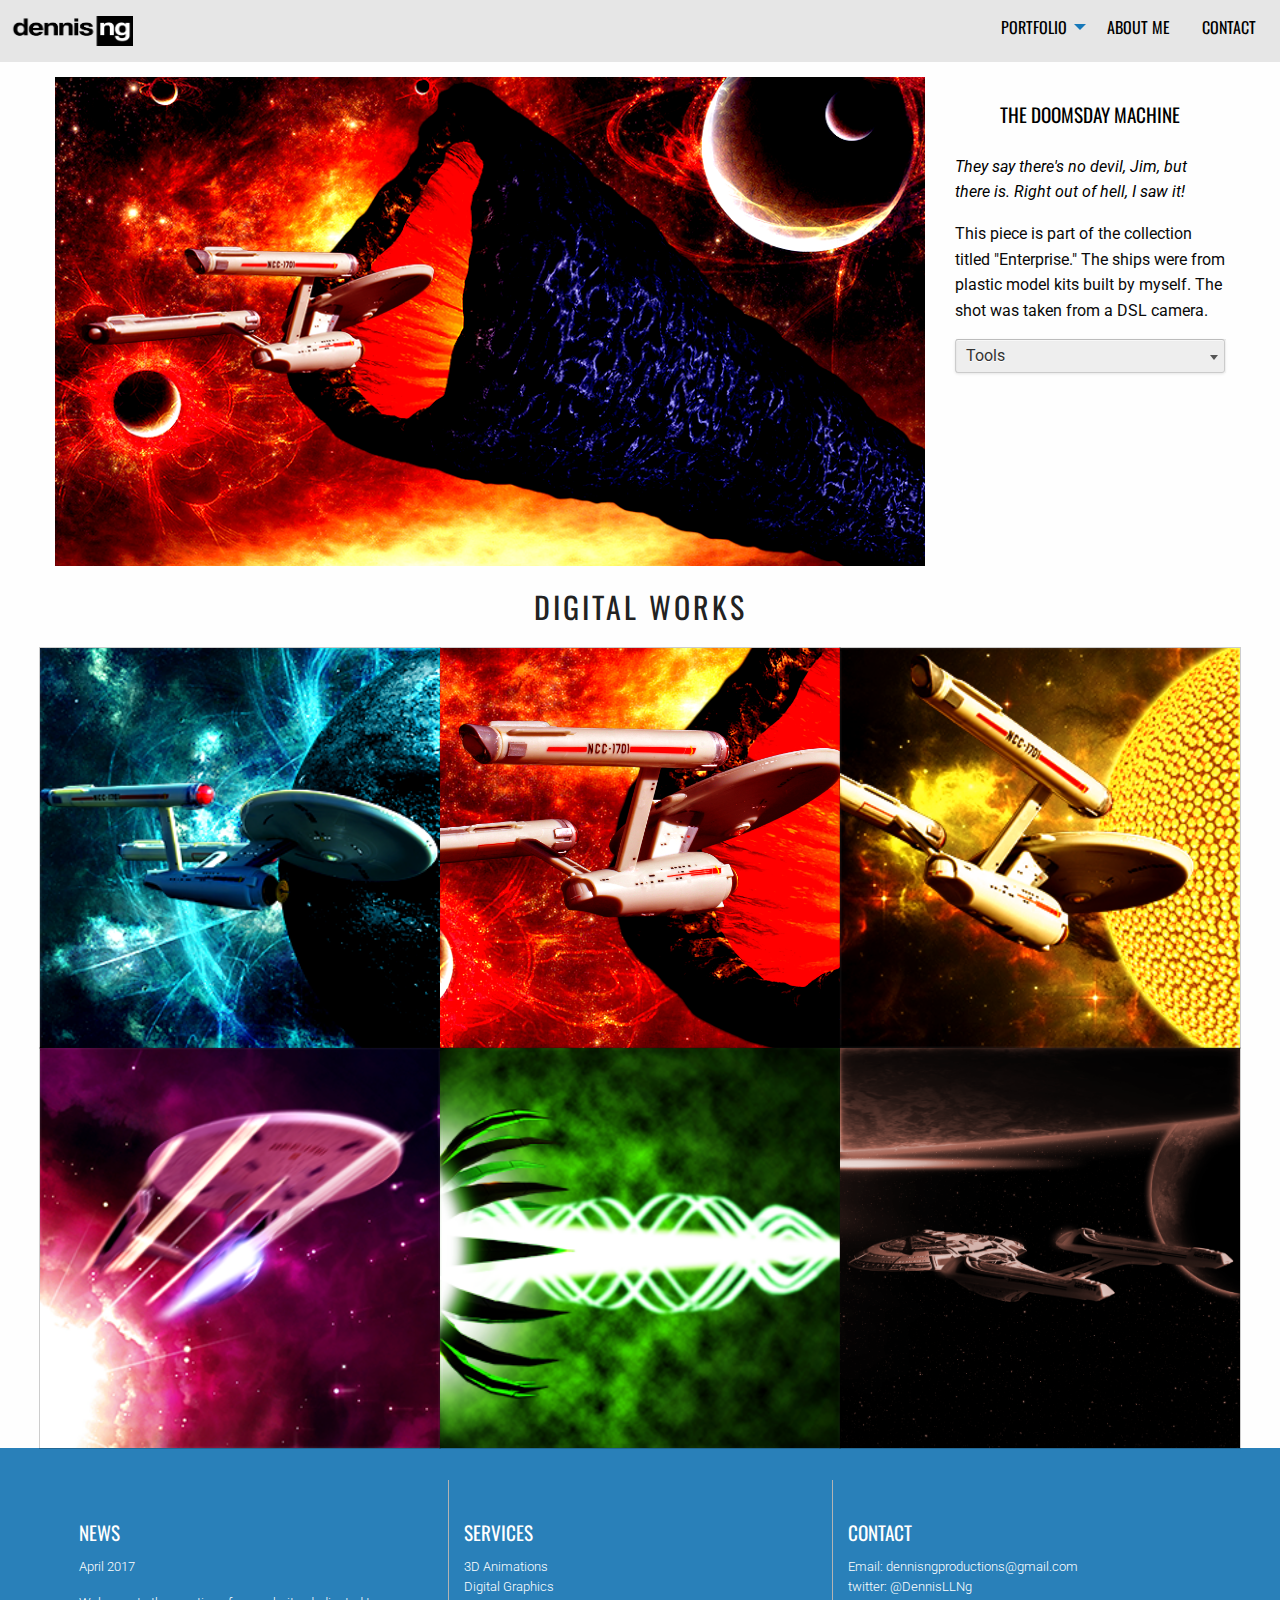
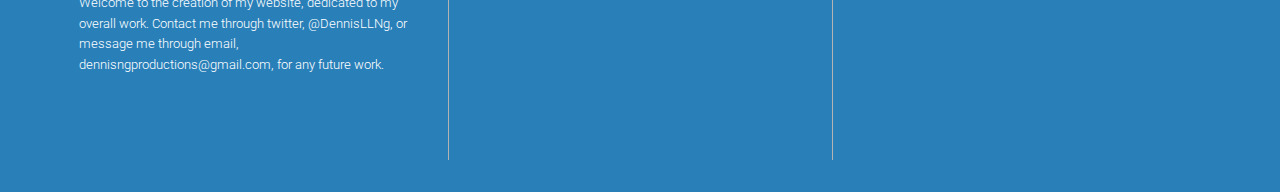
==== portfolio/digital-works/doomsday.html @ 6b486579 "Add Files" ====
<!doctype html>
<html class="no-js" lang="en" dir="ltr">

<head>
    <meta charset="utf-8">
    <meta http-equiv="x-ua-compatible" content="ie=edge">
    <meta name="viewport" content="width=device-width, initial-scale=1.0">
    <title>Dennis Ng's Portfolio</title>
    <link rel="stylesheet" href="../../css/foundation.css">
    <link rel="stylesheet" href="../../css/app.css">
    <link rel="stylesheet" href="../../css/interchange_app.css">


    <link href="https://fonts.googleapis.com/css?family=Roboto" rel="stylesheet">
    <link href="https://fonts.googleapis.com/css?family=Oswald" rel="stylesheet">

    <link rel="apple-touch-icon" sizes="57x57" href="../../favicon/apple-icon-57x57.png">
    <link rel="apple-touch-icon" sizes="60x60" href="../../favicon/apple-icon-60x60.png">
    <link rel="apple-touch-icon" sizes="72x72" href="../../favicon/apple-icon-72x72.png">
    <link rel="apple-touch-icon" sizes="76x76" href="../favicon/apple-icon-76x76.png">
    <link rel="apple-touch-icon" sizes="114x114" href="../../favicon/apple-icon-114x114.png">
    <link rel="apple-touch-icon" sizes="120x120" href="../../favicon/apple-icon-120x120.png">
    <link rel="apple-touch-icon" sizes="144x144" href="../../favicon/apple-icon-144x144.png">
    <link rel="apple-touch-icon" sizes="152x152" href="../../favicon/apple-icon-152x152.png">
    <link rel="apple-touch-icon" sizes="180x180" href="../../favicon/apple-icon-180x180.png">
    <link rel="icon" type="image/png" sizes="192x192" href="../../favicon/android-icon-192x192.png">
    <link rel="icon" type="image/png" sizes="32x32" href="../../favicon/favicon-32x32.png">
    <link rel="icon" type="image/png" sizes="96x96" href="../../favicon/favicon-96x96.png">
    <link rel="icon" type="image/png" sizes="16x16" href="../../favicon/favicon-16x16.png">
    <link rel="manifest" href="../../manifest.json">
    <meta name="msapplication-TileColor" content="#ffffff">
    <meta name="msapplication-TileImage" content="../../favicon/ms-icon-144x144.png">
    <meta name="theme-color" content="#ffffff">
</head>

<body>
    <nav class="top-bar">
        <div class="top-bar-title">
            <span data-responsive-toggle="responsive-menu" data-hide-for="medium">
      <button class="menu-icon dark" type="button" data-toggle></button>
    </span>
            <a href="../../index.html"> <img class="logo hover" src="../../img/logo.png" alt="ng logo" /> </a>
        </div>
        <div id="responsive-menu">
            <div class="top-bar-right">
                <ul class="dropdown menu" data-dropdown-menu>
                    <li>
                        <a href="../portfolio.html">Portfolio</a>
                        <ul class="menu vertical">
                            <li><a href="digital-works.html">Digital Works</a></li>
                        </ul>
                    </li>
                    <li><a href="../../about.html">About Me</a></li>
                    <li><a href="../../contact.html">Contact</a></li>
                </ul>
            </div>
        </div>
    </nav>
    <div class="row">
        <div class="small-12 medium-12 large-9 columns">
            <img class="preview" data-interchange="[../../img/enterprise-startrek-doomsday-small.png, small],   [../../img/enterprise-startrek-doomsday-medium.png, medium], [../../img/enterprise-startrek-doomsday-large.png, large]" alt="star trek original series enterprise vs doomsday machine">
        </div>
        <div class="small-12 medium-12 large-3 columns">
            <h2 class="title-work">The Doomsday Machine</h2>
            <p class="quote-work"> They say there's no devil, Jim, but there is. Right out of hell, I saw it! </p>
            <p>This piece is part of the collection titled "Enterprise." The ships were from plastic model kits built by myself. The shot was taken from a DSL camera.
                <div class="dropdown-tool">
                    <input class="dropdown-toggle" type="text">
                    <div class="dropdown-text">Tools</div>
                    <ul class="dropdown-content">
                        <li>Adobe Photoshop</li>
                    </ul>
                </div>
        </div>

    </div>

    <div class="row">
        <div class="small-12 medium-12 large-12 columns">
            <h2 class="workhead text-center"> Digital Works </h2>
        </div>
    </div>


    <div class="row">
        <a href="these-are-the-voyages.html"><img class="small-12 medium-4 large-4 columns thumbnail" data-interchange="[../../thumbnails/enterprise-startrek-title-thumb-small.png, small],   [../../thumbnails/enterprise-startrek-title-thumb-medium.png, medium], [../../thumbnails/enterprise-startrek-title-thumb-large.png, large]"
                alt="star trek original series enterprise fantasy background"></a>

        <a href="doomsday.html"><img class="small-12 medium-4 large-4 columns thumbnail" data-interchange="[../../thumbnails/enterprise-startrek-doomsday-thumb-small.png, small],   [../../thumbnails/enterprise-startrek-doomsday-thumb-medium.png, medium], [../../thumbnails/enterprise-startrek-doomsday-thumb-large.png, large]"
                alt="star trek original series enterprise vs doomsday machine"></a>
        <a href="corbomite.html"><img class="small-12 medium-4 large-4 column thumbnail" data-interchange="[../../thumbnails/enterprise-startrek-corbomite-thumb-small.png, small],   [../../thumbnails/enterprise-startrek-corbomite-thumb-medium.png, medium], [../../thumbnails/enterprise-startrek-corbomite-thumb-large.png, large]"
                alt="star trek original series enterprise corbomite maneuver"></a>
    </div>
    <div class="row">
        <a href="warp.html"><img class="small-12 medium-4 large-4 columns thumbnail" data-interchange="[../../thumbnails/enterprise-startrek-warp-thumb-small.png, small],   [../../thumbnails/enterprise-startrek-warp-thumb-medium.png, medium], [../../thumbnails/enterprise-startrek-warp-thumb-large.png, large]"
                alt="enterprise TOS warp speed khan nebula"></a>

        <a href="nemesis.html"><img class="small-12 medium-4 large-4 column thumbnail" data-interchange="[../../thumbnails/enterprise-startrek-nemesis-thumb-small.png, small],   [../../thumbnails/enterprise-startrek-nemesis-thumb-medium.png, medium], [../../thumbnails/enterprise-startrek-nemesis-thumb-large.png, large]"
                alt="enterprise e Thalaron radiation"></a>
        <a href="finale.html"><img class="small-12 medium-4 large-4 column thumbnail" data-interchange="[../../thumbnails/enterprise-startrek-finale-thumb-small.png, small],   [../../thumbnails/enterprise-startrek-finale-thumb-medium.png, medium], [../../thumbnails/enterprise-startrek-finale-thumb-large.png, large]"
                alt="enterprise e into the sun"></a>
    </div>

    <!-- Footer -->
    <footer class="footer">
        <div class="row full-width">
            <div class="small-12 medium-4 large-4 columns">
                <h4>News</h4>
                <p>April 2017</p>
                <p>Welcome to the creation of my website, dedicated to my overall work. Contact me through twitter, @DennisLLNg, or message me through email, dennisngproductions@gmail.com, for any future work.</p>
            </div>
            <div class="small-12 medium-4 large-4 columns">
                <h4>Services</h4>
                <ul>
                    <li>3D Animations</li>
                    <li>Digital Graphics</li>
                </ul>
            </div>
            <div class="small-12 medium-4 large-4 columns">
                <h4>Contact</h4>
                <ul>
                    <li>Email: dennisngproductions@gmail.com</li>
                    <li>twitter: @DennisLLNg</li>

                </ul>
            </div>
        </div>
    </footer>

    <script src="../../js/vendor/jquery.js"></script>
    <script src="../../js/vendor/what-input.js"></script>
    <script src="../../js/vendor/foundation.js"></script>
    <script src="../../js/foundation/foundation.topbar.js"></script>
    <script src="../../js/app.js"></script>
    <script src="../../js/interchange_app.js"></script>
</body>

</html>
---- css/app.css ----
h1, h2, h3, h4, h5 {
    font-family: 'Oswald', sans-serif;
}

p, li {
    font-family: 'Roboto', sans-serif;
}

nav ul li {
    display: inline;
    font-family: 'Oswald', sans-serif;
    text-transform: uppercase;
    margin-right: 60px;
}

li a {
    color: black;
}

a {
    position: relative;
    color: #000;
    text-decoration: none;
}

nav li a:hover {
    color: #000;
}

nav li a:before {
    content: "";
    position: absolute;
    width: 100%;
    height: 2px;
    bottom: 0;
    left: 0;
    background-color: #000;
    visibility: hidden;
    -webkit-transform: scaleX(0);
    transform: scaleX(0);
    -webkit-transition: all 0.2s ease-in-out 0s;
    transition: all 0.2s ease-in-out 0s;
}

nav li a:hover:before {
    visibility: visible;
    -webkit-transform: scaleX(1);
    transform: scaleX(1);
}

img.logo {
    height: 30px;
    width: 125px;
    display: inline-block;
}

img.head {
    width: 100%;
    height: auto;
    -webkit-filter: grayscale(100%);
    /* Safari 6.0 - 9.0 */
    filter: grayscale(100%);
}

.navheader {
    font-size: 12px;
}


/* /// dropdown info /// */

.dropdown-tool {
    position: relative;
    display: inline-block;
    text-align: left;
    width: 100%;
    font-family: 'Roboto', sans-serif;
    padding-bottom: 150px;
}

.dropdown-text {
    cursor: pointer;
    position: absolute;
    text-indent: 10px;
    line-height: 32px;
    background-color: #eee;
    border: 1px solid #ccc;
    border-radius: 3px;
    box-shadow: 0 1px 0 rgba(255, 255, 255, .9) inset, 0 1px 3px rgba(0, 0, 0, .1);
    width: 100%;
}

.dropdown-text:after {
    position: absolute;
    right: 6px;
    top: 15px;
    content: '';
    width: 0px;
    height: 0px;
    border-style: solid;
    border-width: 5px 4px 0 4px;
    border-color: #555 transparent transparent transparent;
}

.dropdown-text, .dropdown-content a {
    color: #333;
    text-shadow: 0 1px #fff;
}

.dropdown-toggle {
    font-size: 0;
    z-index: 1;
    cursor: pointer;
    position: absolute;
    top: 0;
    border: none;
    padding: 0;
    margin: 0 0 0 1px;
    background: transparent;
    text-indent: -10px;
    height: 34px;
    width: 100%;
}

.dropdown-toggle:focus {
    outline: 0;
}

.dropdown-content {
    -webkit-transition: all .25s ease;
    -moz-transition: all .25s ease;
    -ms-transition: all .25s ease;
    -o-transition: all .25s ease;
    transition: all .25s ease;
    list-style-type: none;
    position: absolute;
    top: 32px;
    padding: 0;
    margin: 0;
    opacity: 0;
    visibility: hidden;
    border-radius: 3px;
    text-indent: 10px;
    line-height: 32px;
    background-color: #eee;
    border: 1px solid #ccc;
    width: 100%;
}

.dropdown-content a {
    display: block;
}

.dropdown-content a:hover {
    background: #e8e8e8;
}

.dropdown-toggle:hover~.dropdown-text, .dropdown-toggle:focus~.dropdown-text {
    background-color: #e8e8e8;
}

.dropdown-toggle:focus~.dropdown-text {
    box-shadow: 0 1px 3px rgba(0, 0, 0, .2) inset, 0 1px 0 rgba(255, 255, 255, 0.8);
    z-index: 2;
}

.dropdown-toggle:focus~.dropdown-text:after {
    border-width: 0 4px 5px 4px;
    border-color: transparent transparent #555 transparent;
}

.dropdown-content:hover, .dropdown-toggle:focus~.dropdown-content {
    opacity: 1;
    visibility: visible;
    top: 42px;
}


/* /// Preview Information /// */

.workhead {
    text-align: center;
    font-size: 30px;
    text-transform: uppercase;
    letter-spacing: 3px;
    color: #222;
    margin: 20px 0;
}

.preview {
    padding-top: 15px;
    width: 100%;
}

.title-work {
    text-align: center;
    width: 100%;
    color: black;
    padding-bottom: 15px;
}

.quote-work {
    color: black;
    font-style: italic;
}

/* /// About /// */
.header{
  color: #000000;
  font-size: 31px;
  margin-top: 15px;
}
.sub-header{
  margin-top: 0px;
  color: #000000;
}
h3.sub-header{
  font-size: 15px;
  margin-bottom: 40px;
}

p.self-discription{
  margin-bottom: 50px
}
/* /// form /// */

h2.form {
    text-align: center;
    font-size: 30px;
    text-transform: uppercase;
    letter-spacing: 3px;
    color: #222;
    margin: 20px 0;
}

#form {
    position: relative;
    width: 80%;
    margin: 50px auto 50px auto;
}

input {
    font-size: 0.875em;
    width: 100%;
    height: 50px;
    background: transparent;
    outline: none;
    color: #000000;
    border: solid 1px #b3aca7;
    border-bottom: none;
    font-family: 'Roboto', sans-serif;
    transition: all 0.3s ease-in-out;
    -webkit-transition: all 0.3s ease-in-out;
    -moz-transition: all 0.3s ease-in-out;
    -ms-transition: all 0.3s ease-in-out;
}

textarea {
    width: 100%;
    height: 110px;
    max-height: 110px;
    padding: 15px;
    background: transparent;
    outline: none;
    color: #ffffff;
    font-family: 'Roboto', sans-serif;
    font-size: 0.875em;
    border: solid 1px #b3aca7;
    transition: all 0.3s ease-in-out;
    -webkit-transition: all 0.3s ease-in-out;
    -moz-transition: all 0.3s ease-in-out;
    -ms-transition: all 0.3s ease-in-out;
}

#submit {
    width: 100%;
    padding: 0;
    margin: -5px 0px 0px 0px;
    font-family: 'Roboto', sans-serif;
    font-size: 1em;
    color: #b3aca7;
    outline: none;
    cursor: pointer;
    border: solid 1px #b3aca7;
    border-radius: 5px;
}

#submit:hover {
    background-color: black;
}


/* /// Social Media /// */

.soc {
    display: block;
    font-size: 0;
    list-style: none;
    margin: 0;
    padding-left: 4.8rem;
    padding-right: 4.8rem;
    text-align: center;
}

.soc li {
    display: inline-block;
    margin: 12px;
    margin: 1.2rem;
}

.soc a, .soc svg {
    display: block;
}

.soc a {
    position: relative;
    height: 96px;
    height: 9.6rem;
    width: 96px;
    width: 9.6rem;
}

.soc svg {
    height: 100%;
    width: 100%;
}

.soc em {
    font-size: 14px;
    line-height: 1.5;
    margin-top: -0.75em;
    position: absolute;
    text-align: center;
    top: 50%;
    right: 0;
    bottom: 0;
    left: 0;
}

.icon-1:hover, .icon-2:hover, .icon-3:hover, .icon-4:hover, .icon-5:hover, .icon-6:hover, .icon-7:hover, .icon-8:hover, .icon-9:hover, .icon-10:hover, .icon-11:hover, .icon-12:hover, .icon-13:hover, .icon-14:hover, .icon-15:hover, .icon-16:hover, .icon-17:hover, .icon-18:hover, .icon-19:hover, .icon-20:hover, .icon-21:hover, .icon-22:hover, .icon-23:hover, .icon-24:hover, .icon-25:hover, .icon-26:hover, .icon-27:hover, .icon-28:hover, .icon-29:hover, .icon-30:hover {
    border-radius: 100%;
    color: #0e1a25;
    fill: #0e1a25;
    -webkit-transform: scale(1.25);
    transform: scale(1.25);
    -webkit-transition: background-color 0.5s, -webkit-transform 0.5s ease-out;
    transition: background-color 0.5s, -webkit-transform 0.5s ease-out;
    transition: background-color 0.5s, transform 0.5s ease-out;
    transition: background-color 0.5s, transform 0.5s ease-out, -webkit-transform 0.5s ease-out;
}


.icon-3 {
    color: #d99126;
    fill: #d99126;
}

.icon-3:hover {
    background: #d99126;
}

.icon-10 {
    color: #26d926;
    fill: #26d926;
}

.icon-10:hover {
    background: #26d926;
}


.icon-13 {
    color: #26d991;
    fill: #26d991;
}

.icon-13:hover {
    background: #26d991;
}


.icon-15 {
    color: #26d9d9;
    fill: #26d9d9;
}

.icon-15:hover {
    background: #26d9d9;
}

.icon-26 {
    color: #d926b5;
    fill: #d926b5;
}

.icon-26:hover {
    background: #d926b5;
}

.icon-27 {
    color: #d92691;
    fill: #d92691;
}

.icon-27:hover {
    background: #d92691;
}

.icon-28 {
    color: #d9266e;
    fill: #d9266e;
}

.icon-28:hover {
    background: #d9266e;
}




/* /// thumbnails /// */

img.thumbnail {
    padding: 0px;
    border: 0px;
    margin-bottom: 0px;
}


/* /// footer /// */

.footer {
    background-color: #2980b9;
    padding: 2rem 4rem;
    text-align: left;
    color: #fff;
}

.footer h1, h2, h3, h4, h5 {
    color: #fff;
    font-size: 1.2em;
    font-weight: 400;
    text-transform: uppercase;
    margin-top: 2.5rem;
    margin-bottom: 10px;
}

.footer p, .footer a, .footer li {
    font-weight: 300;
    font-size: .8em;
    color: #fff;
}

@media only screen and (min-width: 40.063em) {
    .footer .columns:nth-child(n+2) {
        border-left: 1px solid #b3b3b3;
        min-height: 280px;
    }
}

.footer ul li {
    display: block;
    list-style-type: none;
}

.footer-links {
    list-style-type: none;
}

.footer-links li {
    margin-top: .5em;
}

.footer ul {
    margin: 0;
}
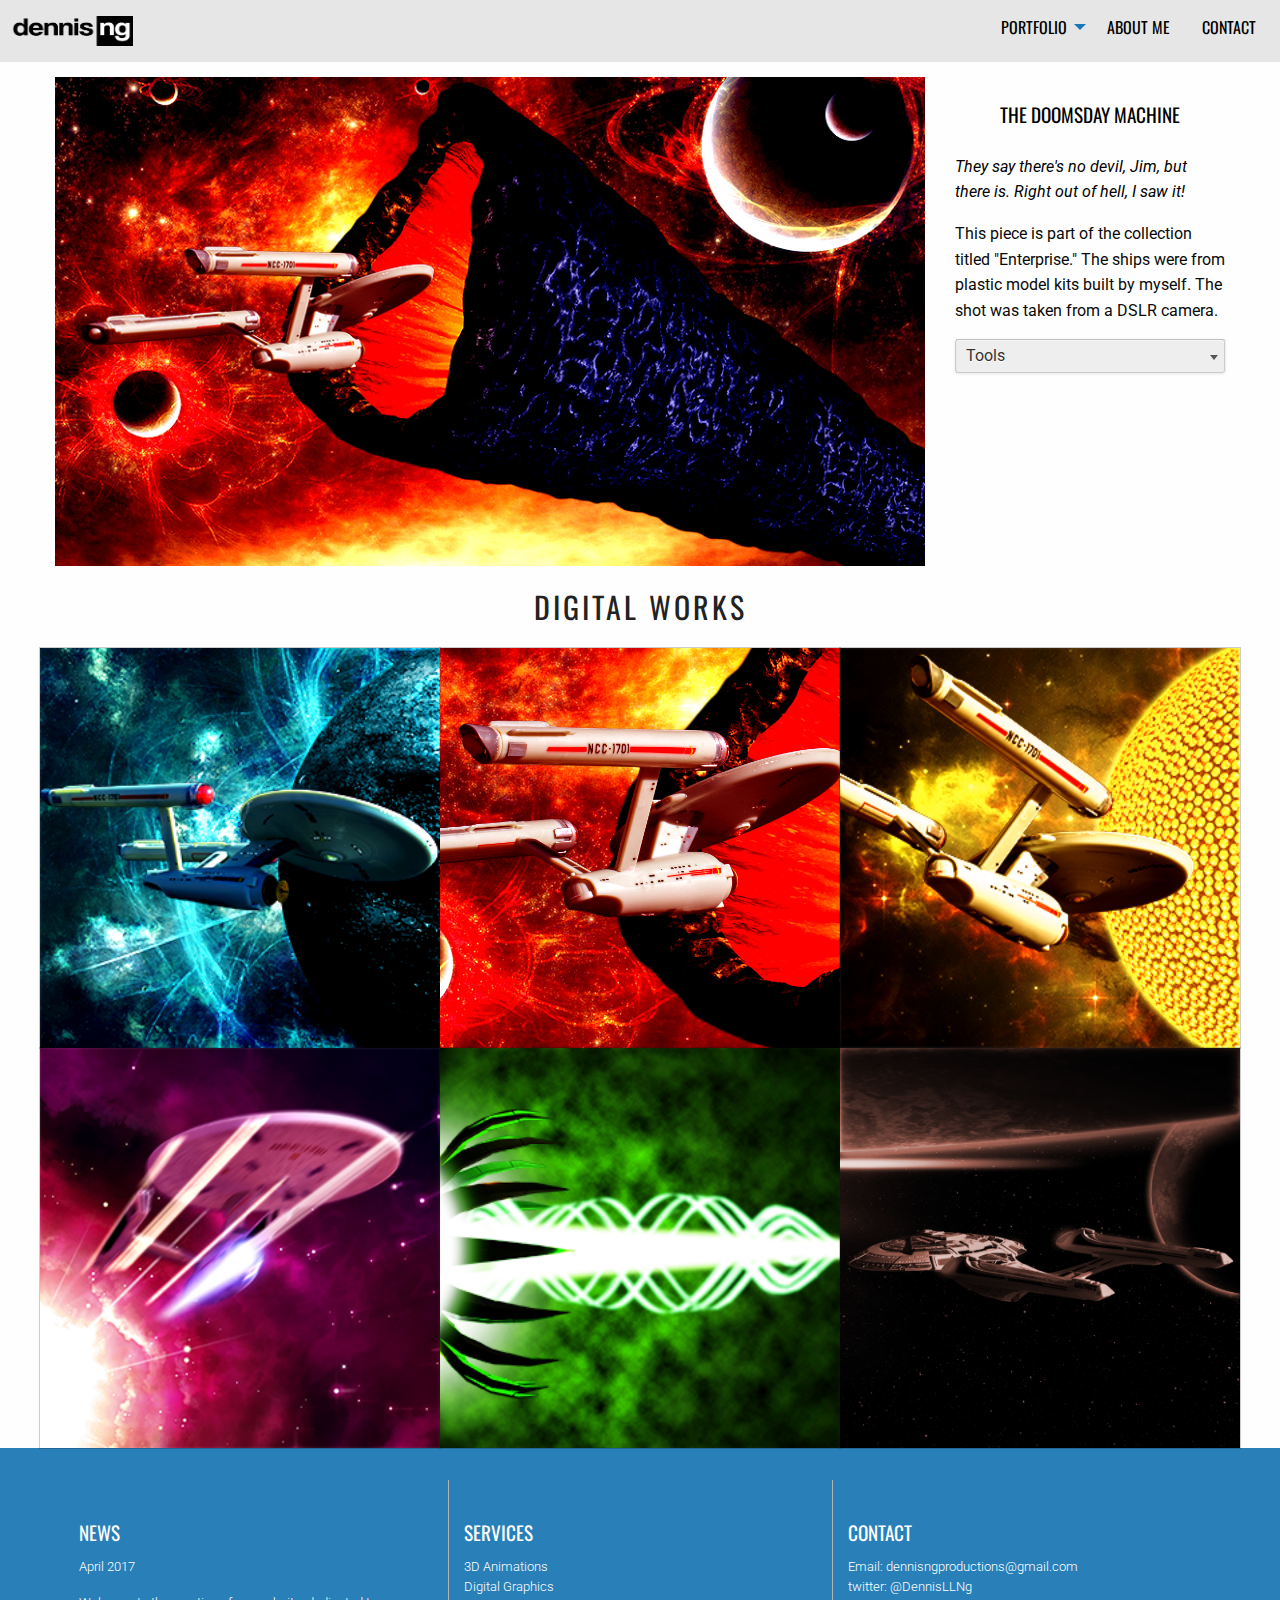
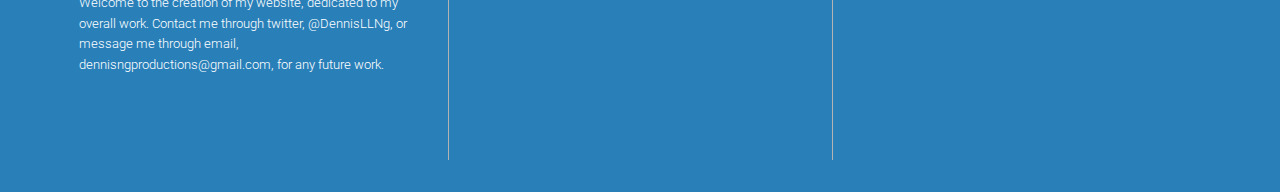
==== commit 5f4e37e6: "Correct Spelling" ====
--- a/portfolio/digital-works/doomsday.html
+++ b/portfolio/digital-works/doomsday.html
@@ -63,7 +63,7 @@
         <div class="small-12 medium-12 large-3 columns">
             <h2 class="title-work">The Doomsday Machine</h2>
             <p class="quote-work"> They say there's no devil, Jim, but there is. Right out of hell, I saw it! </p>
-            <p>This piece is part of the collection titled "Enterprise." The ships were from plastic model kits built by myself. The shot was taken from a DSL camera.
+            <p>This piece is part of the collection titled "Enterprise." The ships were from plastic model kits built by myself. The shot was taken from a DSLR camera.
                 <div class="dropdown-tool">
                     <input class="dropdown-toggle" type="text">
                     <div class="dropdown-text">Tools</div>
